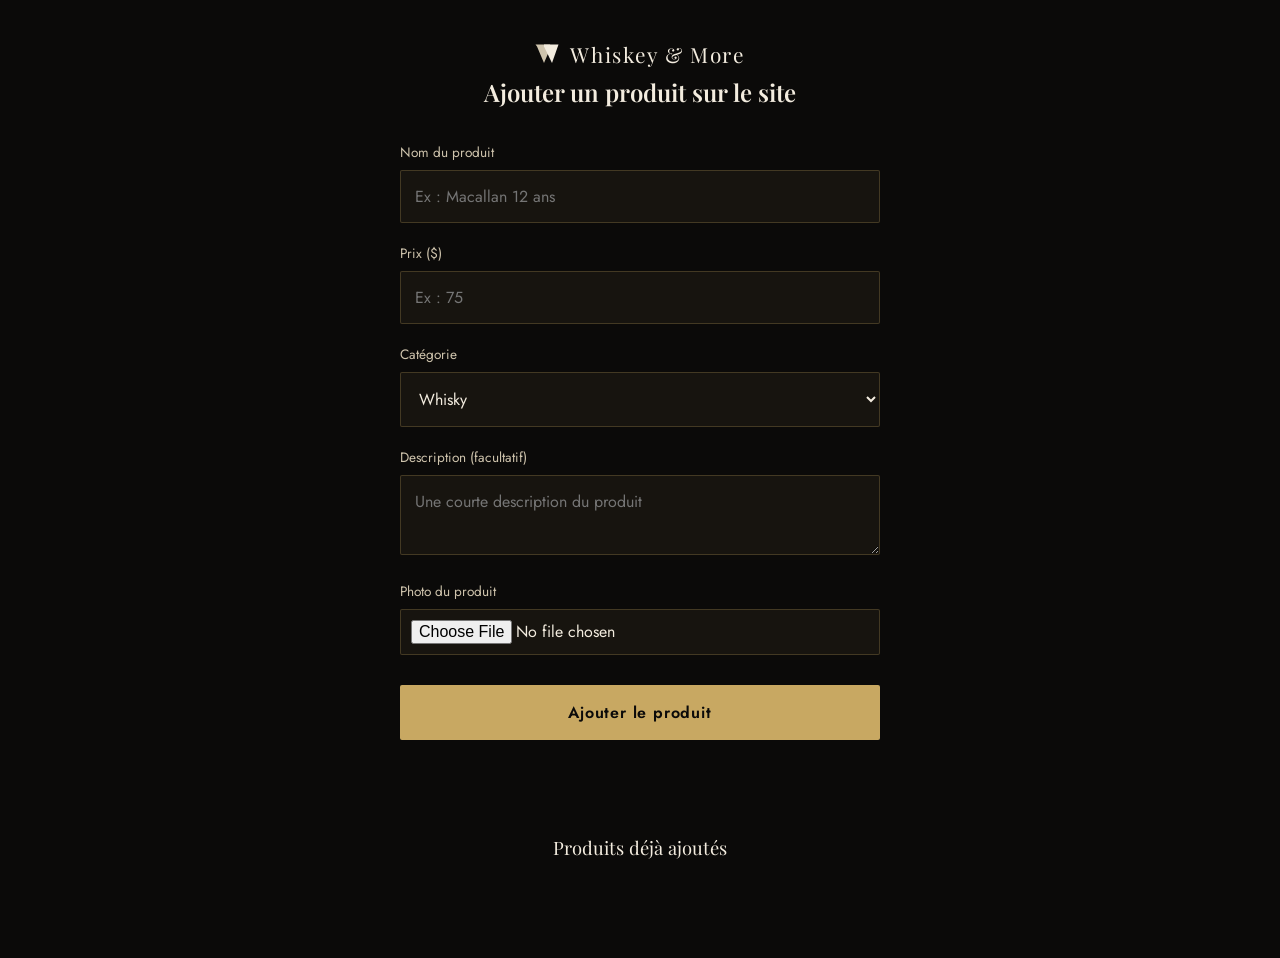
==== admin.html @ 0efab9e7 "Move product catalog to Supabase, add no-login admin page Replaces the hardcoded 55-product demo cat" ====
<!DOCTYPE html>
<html lang="fr">
<head>
<meta charset="UTF-8">
<meta name="viewport" content="width=device-width, initial-scale=1.0">
<title>Whiskey & More — Ajouter un produit</title>
<meta name="robots" content="noindex, nofollow">
<link rel="preconnect" href="https://fonts.googleapis.com">
<link rel="preconnect" href="https://fonts.gstatic.com" crossorigin>
<link href="https://fonts.googleapis.com/css2?family=Jost:wght@400;500;600&family=Playfair+Display:wght@600;700&display=swap" rel="stylesheet">
<style>
  :root{
    --black:#0b0a09; --panel:#17140f; --cream:#f3ecdf; --cream-dim:#cfc4ad;
    --gold:#c8a862; --gold-bright:#e4c988; --line:rgba(200,168,98,.25);
  }
  *{ box-sizing:border-box; }
  body{
    margin:0; background:var(--black); color:var(--cream);
    font-family:'Jost', Arial, sans-serif; font-weight:400;
    display:flex; justify-content:center; padding:40px 18px 80px;
  }
  .card{ width:100%; max-width:480px; }
  .brand{ display:flex; align-items:center; gap:10px; justify-content:center; margin-bottom:8px; }
  .brand__mark{ width:26px; }
  .brand span{ font-family:'Playfair Display', serif; font-size:1.3rem; letter-spacing:.08em; }
  h1{
    font-family:'Playfair Display', serif; font-weight:600; font-size:1.5rem;
    text-align:center; margin:6px 0 34px; color:var(--cream);
  }
  label{ display:block; font-size:.85rem; color:var(--cream-dim); margin:20px 0 8px; }
  input, select, textarea{
    width:100%; background:var(--panel); border:1px solid var(--line); color:var(--cream);
    padding:14px; font-family:inherit; font-size:1rem; border-radius:2px;
  }
  input:focus, select:focus, textarea:focus{ outline:none; border-color:var(--gold); }
  textarea{ resize:vertical; min-height:80px; }
  input[type="file"]{ padding:10px; }
  button{
    width:100%; margin-top:30px; padding:16px; border:none; border-radius:2px;
    background:var(--gold); color:var(--black); font-family:inherit; font-size:1rem;
    font-weight:600; letter-spacing:.05em; cursor:pointer;
  }
  button:disabled{ opacity:.5; cursor:default; }
  button:hover:not(:disabled){ background:var(--gold-bright); }
  #status{ text-align:center; margin-top:18px; font-size:.9rem; min-height:1.2em; }
  #status.ok{ color:#8fce9a; }
  #status.err{ color:#e08a8a; }

  .list-head{
    font-family:'Playfair Display', serif; font-size:1.15rem; margin:60px 0 18px; text-align:center;
  }
  .product-row{
    display:flex; align-items:center; gap:14px; padding:14px 0; border-bottom:1px solid var(--line);
  }
  .product-row__thumb{
    width:46px; height:58px; object-fit:cover; background:var(--panel); flex-shrink:0; border:1px solid var(--line);
  }
  .product-row__info{ flex:1; min-width:0; }
  .product-row__name{ font-size:.95rem; }
  .product-row__meta{ font-size:.8rem; color:var(--cream-dim); }
  .product-row__del{
    background:none; border:1px solid rgba(224,138,138,.4); color:#e08a8a;
    width:auto; margin:0; padding:8px 14px; font-size:.75rem; letter-spacing:.05em; border-radius:2px;
  }
  .product-row__del:hover{ background:rgba(224,138,138,.12); }
  .empty-note{ text-align:center; color:var(--cream-dim); font-size:.9rem; padding:20px 0; }
</style>
</head>
<body>
<div class="card">
  <div class="brand">
    <svg class="brand__mark" viewBox="60 52 104 86" aria-hidden="true"><polygon points="66,58 124,58 128,66 100,132 72,66" fill="#cfc4ad"/><polygon points="100,58 158,58 132,132 100,66" fill="#f3ecdf"/></svg>
    <span>Whiskey &amp; More</span>
  </div>
  <h1>Ajouter un produit sur le site</h1>

  <form id="productForm">
    <label for="name">Nom du produit</label>
    <input type="text" id="name" required placeholder="Ex : Macallan 12 ans">

    <label for="price">Prix ($)</label>
    <input type="number" id="price" required min="0" step="0.01" placeholder="Ex : 75">

    <label for="category">Catégorie</label>
    <select id="category" required>
      <option value="whisky">Whisky</option>
      <option value="vodka">Vodka</option>
      <option value="tequila">Tequila</option>
      <option value="cognac">Cognac</option>
      <option value="champagne">Champagne</option>
      <option value="vins">Vin</option>
      <option value="rhum">Rhum</option>
      <option value="gin">Gin</option>
    </select>

    <label for="description">Description (facultatif)</label>
    <textarea id="description" placeholder="Une courte description du produit"></textarea>

    <label for="photo">Photo du produit</label>
    <input type="file" id="photo" accept="image/*" capture="environment">

    <button type="submit" id="submitBtn">Ajouter le produit</button>
    <p id="status"></p>
  </form>

  <p class="list-head">Produits déjà ajoutés</p>
  <div id="productList"></div>
</div>

<script>
const SUPABASE_URL = "https://jpxlqismhmgwhkrzqcvc.supabase.co";
const SUPABASE_KEY = "sb_publishable_oNU9YVWCPeJQrE4wJbeHvA_ihyg3m2h";
const H = { apikey: SUPABASE_KEY, Authorization: `Bearer ${SUPABASE_KEY}` };

const form = document.getElementById("productForm");
const statusEl = document.getElementById("status");
const submitBtn = document.getElementById("submitBtn");
const listEl = document.getElementById("productList");

function setStatus(text, kind){
  statusEl.textContent = text;
  statusEl.className = kind || "";
}

async function uploadPhoto(file){
  const ext = (file.name.split(".").pop() || "jpg").toLowerCase();
  const path = `${Date.now()}-${Math.random().toString(36).slice(2,8)}.${ext}`;
  const res = await fetch(`${SUPABASE_URL}/storage/v1/object/product-photos/${path}`, {
    method: "POST",
    headers: { ...H, "Content-Type": file.type || "image/jpeg" },
    body: file,
  });
  if(!res.ok) throw new Error("upload failed");
  return `${SUPABASE_URL}/storage/v1/object/public/product-photos/${path}`;
}

async function loadProducts(){
  const res = await fetch(`${SUPABASE_URL}/rest/v1/products?select=*&order=created_at.desc`, { headers: H });
  const data = await res.json();
  if(data.length === 0){
    listEl.innerHTML = `<p class="empty-note">Aucun produit pour l'instant.</p>`;
    return;
  }
  listEl.innerHTML = data.map(p => `
    <div class="product-row">
      ${p.image_url ? `<img class="product-row__thumb" src="${p.image_url}">` : `<div class="product-row__thumb"></div>`}
      <div class="product-row__info">
        <div class="product-row__name">${p.name}</div>
        <div class="product-row__meta">$${p.price} — ${p.category}</div>
      </div>
      <button class="product-row__del" data-id="${p.id}">Supprimer</button>
    </div>
  `).join("");
}

listEl.addEventListener("click", async (e)=>{
  const btn = e.target.closest(".product-row__del");
  if(!btn) return;
  if(!confirm("Supprimer ce produit ?")) return;
  btn.disabled = true;
  await fetch(`${SUPABASE_URL}/rest/v1/products?id=eq.${btn.dataset.id}`, {
    method: "DELETE",
    headers: H,
  });
  loadProducts();
});

form.addEventListener("submit", async (e)=>{
  e.preventDefault();
  submitBtn.disabled = true;
  setStatus("Ajout en cours…");

  try{
    const name = document.getElementById("name").value.trim();
    const price = parseFloat(document.getElementById("price").value);
    const category = document.getElementById("category").value;
    const description = document.getElementById("description").value.trim();
    const file = document.getElementById("photo").files[0];

    let image_url = null;
    if(file) image_url = await uploadPhoto(file);

    const res = await fetch(`${SUPABASE_URL}/rest/v1/products`, {
      method: "POST",
      headers: { ...H, "Content-Type": "application/json", Prefer: "return=minimal" },
      body: JSON.stringify({ name, price, category, description, image_url }),
    });
    if(!res.ok) throw new Error("insert failed");

    form.reset();
    setStatus("✓ Produit ajouté !", "ok");
    loadProducts();
  } catch(err){
    setStatus("Une erreur est survenue, réessayez.", "err");
  } finally {
    submitBtn.disabled = false;
  }
});

loadProducts();
</script>
</body>
</html>
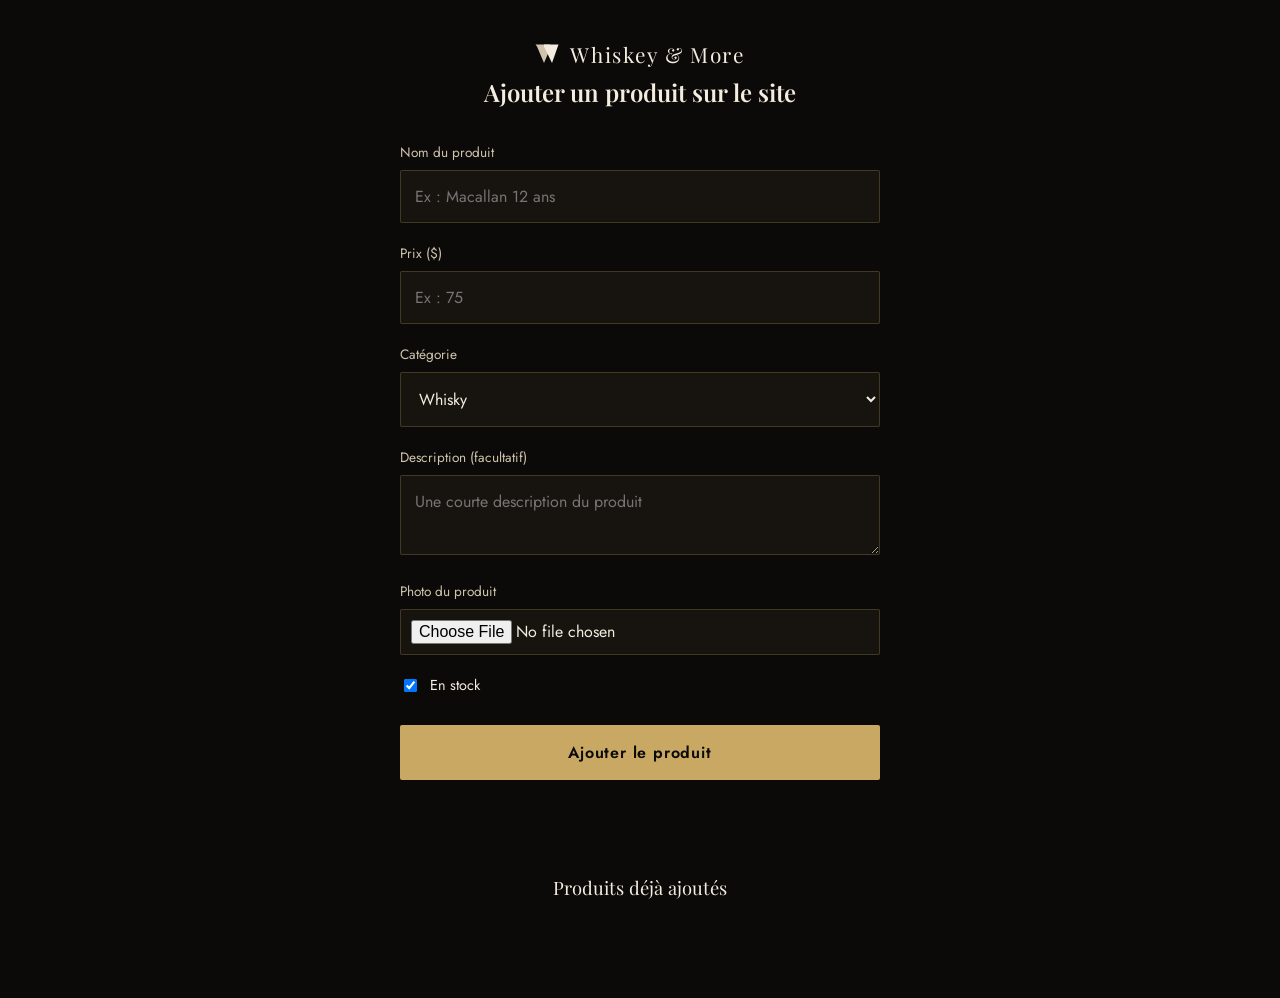
==== commit 9ed3f5bc: "Add wishlist, search, sort, stock status, newsletter, floating WhatsApp Feature pass based on what c" ====
--- a/admin.html
+++ b/admin.html
@@ -46,6 +46,11 @@
   #status.ok{ color:#8fce9a; }
   #status.err{ color:#e08a8a; }
 
+  .checkbox-row{
+    display:flex; align-items:center; gap:10px; margin:20px 0 0; font-size:.9rem; color:var(--cream);
+  }
+  .checkbox-row input{ width:auto; }
+
   .list-head{
     font-family:'Playfair Display', serif; font-size:1.15rem; margin:60px 0 18px; text-align:center;
   }
@@ -97,7 +102,9 @@
     <textarea id="description" placeholder="Une courte description du produit"></textarea>
 
     <label for="photo">Photo du produit</label>
-    <input type="file" id="photo" accept="image/*" capture="environment">
+    <input type="file" id="photo" accept="image/*">
+
+    <label class="checkbox-row"><input type="checkbox" id="inStock" checked> En stock</label>
 
     <button type="submit" id="submitBtn">Ajouter le produit</button>
     <p id="status"></p>
@@ -146,7 +153,7 @@
       ${p.image_url ? `<img class="product-row__thumb" src="${p.image_url}">` : `<div class="product-row__thumb"></div>`}
       <div class="product-row__info">
         <div class="product-row__name">${p.name}</div>
-        <div class="product-row__meta">$${p.price} — ${p.category}</div>
+        <div class="product-row__meta">$${p.price} — ${p.category}${p.in_stock === false ? " — <span style='color:#e08a8a;'>Épuisé</span>" : ""}</div>
       </div>
       <button class="product-row__del" data-id="${p.id}">Supprimer</button>
     </div>
@@ -176,15 +183,24 @@
     const category = document.getElementById("category").value;
     const description = document.getElementById("description").value.trim();
     const file = document.getElementById("photo").files[0];
+    const in_stock = document.getElementById("inStock").checked;
 
     let image_url = null;
     if(file) image_url = await uploadPhoto(file);
 
-    const res = await fetch(`${SUPABASE_URL}/rest/v1/products`, {
+    let res = await fetch(`${SUPABASE_URL}/rest/v1/products`, {
       method: "POST",
       headers: { ...H, "Content-Type": "application/json", Prefer: "return=minimal" },
-      body: JSON.stringify({ name, price, category, description, image_url }),
+      body: JSON.stringify({ name, price, category, description, image_url, in_stock }),
     });
+    if(!res.ok && res.status === 400){
+      // "in_stock" column not created yet in Supabase — retry without it
+      res = await fetch(`${SUPABASE_URL}/rest/v1/products`, {
+        method: "POST",
+        headers: { ...H, "Content-Type": "application/json", Prefer: "return=minimal" },
+        body: JSON.stringify({ name, price, category, description, image_url }),
+      });
+    }
     if(!res.ok) throw new Error("insert failed");
 
     form.reset();
